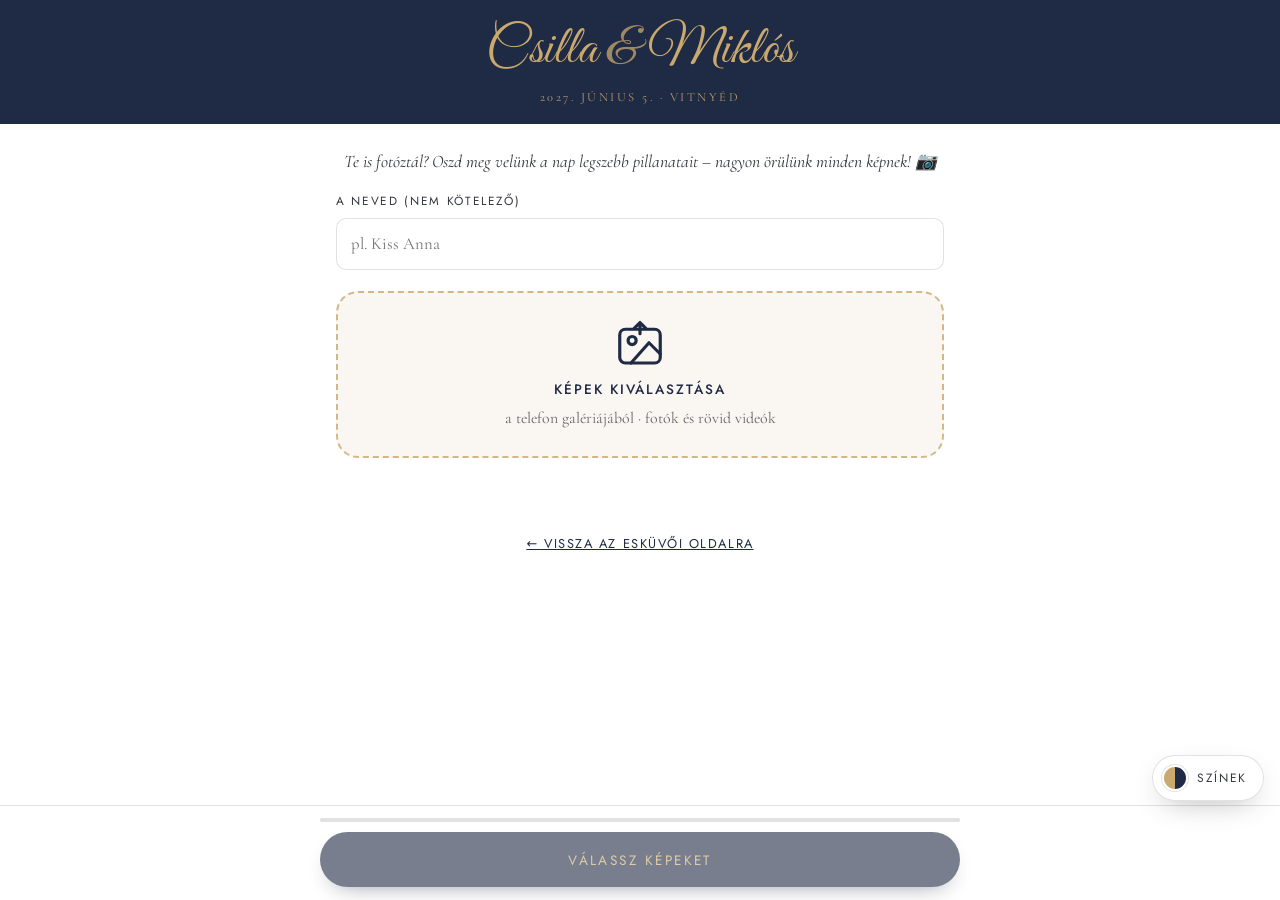
==== foto/index.html @ 5b354f5c "Új színvilág: Smaragd & antik arany Co-Authored-By: Claude Opus 5.5 <noreply@anthropic.com> Claude-S" ====
<!DOCTYPE html>
<html lang="hu">
<head>
  <meta charset="utf-8">
  <meta name="viewport" content="width=device-width, initial-scale=1, viewport-fit=cover">
  <title>Fotók feltöltése · Csilla &amp; Miklós</title>
  <meta name="description" content="Töltsd fel az esküvőn készült fotóidat Csillának és Miklósnak!">
  <meta name="theme-color" content="#1F2A44">
  <meta name="robots" content="noindex">
  <link rel="preconnect" href="https://fonts.googleapis.com">
  <link rel="preconnect" href="https://fonts.gstatic.com" crossorigin>
  <link href="https://fonts.googleapis.com/css2?family=Cormorant+Garamond:ital,wght@0,400;0,600;0,700;1,400&family=Great+Vibes&family=Jost:wght@300;400;500&display=swap" rel="stylesheet">
  <link rel="stylesheet" href="../css/style.css?v=20261104a">
  <style>
    body { min-height: 100svh; display: flex; flex-direction: column; }
    .up-head { background: var(--band); color: var(--band-text); text-align: center; padding: 1.4rem 1rem 1.1rem; }
    .up-head .names { color: var(--band-text); font-size: clamp(2.4rem, 9vw, 3.4rem); line-height: 1.05; }
    .up-head .names span { display: inline; font-size: inherit; }
    .up-head p { margin: .5rem 0 0; letter-spacing: .2em; text-transform: uppercase; font-size: .78rem; opacity: .9; }
    .up-main { flex: 1; width: 100%; max-width: 640px; margin: 0 auto; padding: 1.6rem 1rem 7rem; }
    .up-lead { text-align: center; font-style: italic; margin: 0 0 1.1rem; font-size: 1.1rem; line-height: 1.4; }
    .picker {
      display: grid; place-items: center; gap: .4rem; text-align: center; cursor: pointer;
      border: 2px dashed color-mix(in srgb, var(--rule) 80%, transparent); border-radius: 22px;
      background: var(--tint); padding: 1.6rem 1rem; transition: border-color .2s, background .2s;
    }
    .picker:hover, .picker.drag { border-color: var(--accent); background: color-mix(in srgb, var(--rule) 18%, var(--bg)); }
    .picker svg { width: 54px; height: 54px; color: var(--accent); }
    .picker b { font-family: var(--sans); font-weight: 500; letter-spacing: .14em; text-transform: uppercase; font-size: .85rem; color: var(--accent); }
    .picker small { opacity: .75; }
    .picker input { position: absolute; width: 1px; height: 1px; opacity: 0; }
    .grid { display: grid; grid-template-columns: repeat(auto-fill, minmax(96px, 1fr)); gap: .5rem; margin: 1.2rem 0; }
    .thumb { position: relative; aspect-ratio: 1; border-radius: 12px; overflow: hidden; background: var(--tint); }
    .thumb img, .thumb video { width: 100%; height: 100%; object-fit: cover; display: block; }
    .thumb .x { position: absolute; top: 4px; right: 4px; width: 26px; height: 26px; border-radius: 50%; border: 0; cursor: pointer;
      background: rgba(0,0,0,.55); color: #fff; font-size: 16px; line-height: 26px; padding: 0; }
    .thumb .bar { position: absolute; left: 0; bottom: 0; height: 5px; width: 0; background: var(--band); transition: width .3s; }
    .thumb .st { position: absolute; inset: 0; display: grid; place-items: center; font-size: 1.9rem; color: #fff; background: rgba(0,0,0,.35); opacity: 0; transition: opacity .3s; }
    .thumb.done .st { opacity: 1; background: color-mix(in srgb, var(--band) 55%, transparent); }
    .thumb.err .st { opacity: 1; background: rgba(179,38,30,.6); }
    .thumb.done .x, .thumb.busy .x { display: none; }
    .thumb.busy::after { content: ""; position: absolute; inset: 0; background: rgba(255,255,255,.35); }
    .thumb .vid { position: absolute; left: 6px; bottom: 8px; font-family: var(--sans); font-size: .65rem; color: #fff; background: rgba(0,0,0,.5); padding: 1px 6px; border-radius: 99px; }
    .summary { text-align: center; font-family: var(--sans); font-size: .8rem; letter-spacing: .08em; opacity: .8; min-height: 1.2em; }
    .bar-fixed {
      position: fixed; left: 0; right: 0; bottom: 0; padding: .8rem 1rem max(.8rem, env(safe-area-inset-bottom));
      background: color-mix(in srgb, var(--bg) 92%, transparent); backdrop-filter: blur(8px); border-top: 1px solid var(--line);
    }
    .bar-fixed .btn { display: block; max-width: 640px; margin: 0 auto; width: 100%; }
    .total { height: 4px; max-width: 640px; margin: 0 auto .6rem; background: var(--line); border-radius: 99px; overflow: hidden; }
    .total i { display: block; height: 100%; width: 0; background: var(--band); transition: width .3s; }
    .thanks { text-align: center; padding: 1rem 0; }
    .thanks .script-sub { margin: 0; }
    .back { display: block; text-align: center; margin-top: 1.4rem; font-family: var(--sans); font-size: .8rem; letter-spacing: .12em; text-transform: uppercase; }
    .theme { bottom: 6.2rem; }
  </style>
</head>
<body>
  <header class="up-head">
    <h1 class="names" style="margin:0">Csilla <span style="opacity:.75">&amp;</span> Miklós</h1>
    <p>2027. június 5. · Vitnyéd</p>
  </header>

  <main class="up-main">
    <p class="up-lead">Te is fotóztál? Oszd meg velünk a nap legszebb pillanatait – nagyon örülünk minden képnek! 📷</p>

    <div class="field">
      <label for="who">A neved (nem kötelező)</label>
      <input id="who" type="text" autocomplete="name" placeholder="pl. Kiss Anna">
    </div>

    <label class="picker" id="picker">
      <svg viewBox="0 0 24 24" fill="none" stroke="currentColor" stroke-width="1.4" stroke-linecap="round" stroke-linejoin="round" aria-hidden="true">
        <rect x="3" y="5" width="18" height="15" rx="2.5"/><circle cx="8.5" cy="10" r="1.8"/><path d="m21 16-5-5-8 9"/><path d="M12 2v5M9.5 4.5 12 2l2.5 2.5"/>
      </svg>
      <b>Képek kiválasztása</b>
      <small>a telefon galériájából · fotók és rövid videók</small>
      <input id="files" type="file" accept="image/*,video/*" multiple>
    </label>

    <div class="grid" id="grid"></div>
    <p class="summary" id="summary"></p>
    <div class="thanks" id="thanks" hidden>
      <p class="script-sub">Köszönjük!</p>
      <p>A képeid megérkeztek hozzánk. Ha van még, nyugodtan válassz újakat.</p>
    </div>
    <a class="back" href="../">← Vissza az esküvői oldalra</a>
  </main>

  <div class="bar-fixed">
    <div class="total"><i id="total"></i></div>
    <button class="btn btn--wide" id="send" disabled>Válassz képeket</button>
  </div>

  <!-- Színválasztó (ugyanaz, mint a főoldalon) -->
  <div class="theme" id="theme">
    <button class="theme__toggle" id="themeToggle" aria-expanded="false" aria-controls="themePanel" title="Színvilág választása">
      <span class="theme__dot"></span><span class="theme__label">Színek</span>
    </button>
    <div class="theme__panel" id="themePanel" hidden><p>Válassz színvilágot</p><div class="theme__list" id="themeList"></div></div>
  </div>

  <script src="../js/config.js?v=20261104a"></script>
  <script src="upload.js?v=20261103c"></script>
</body>
</html>
---- css/style.css ----
/* ==========================================================
   Csilla & Miklós – esküvői weboldal
   A színeket a js/config.js palettái állítják (CSS változók).
   ========================================================== */

:root {
  --bg: #FFFFFF;
  --band: #1F2A44;
  --band-text: #C9A96E;
  --accent: #1F2A44;
  --rule: #C9A96E;
  --text: #33363D;
  --tint: color-mix(in srgb, var(--rule) 10%, var(--bg));
  --card: color-mix(in srgb, #fff 70%, var(--bg));
  --line: color-mix(in srgb, var(--text) 14%, transparent);

  --script: "Great Vibes", cursive;
  --serif: "Cormorant Garamond", Georgia, serif;
  --sans: "Jost", system-ui, sans-serif;

  --radius: 14px;
  --maxw: 1100px;
  --ease: cubic-bezier(.2,.7,.2,1);
}

*, *::before, *::after { box-sizing: border-box; }
html { scroll-behavior: smooth; scroll-padding-top: 72px; overflow-x: clip; }
body { overflow-x: clip; }
body {
  margin: 0;
  background: var(--bg);
  color: var(--text);
  font-family: var(--serif);
  font-size: 19px;
  line-height: 1.55;
  -webkit-font-smoothing: antialiased;
  transition: background .5s var(--ease), color .5s var(--ease);
}
img { max-width: 100%; display: block; }
a { color: var(--accent); }

/* ---------- Navigáció ---------- */
.nav {
  position: sticky; top: 0; z-index: 50;
  display: flex; align-items: center; justify-content: space-between; gap: 1rem;
  padding: .7rem clamp(1rem, 4vw, 2.5rem);
  background: color-mix(in srgb, var(--band) 94%, transparent);
  backdrop-filter: blur(10px); -webkit-backdrop-filter: blur(10px);
  box-shadow: 0 6px 24px -14px rgba(0,0,0,.45);
  transition: background .5s var(--ease);
}
.nav__brand {
  font-family: var(--script); font-size: 1.9rem; line-height: 1;
  color: var(--band-text); text-decoration: none; white-space: nowrap;
}
.nav__brand span { color: var(--band-text); opacity: .75; }
.nav__links {
  display: flex; gap: clamp(.6rem, 2vw, 1.6rem); align-items: center;
  overflow-x: auto; scrollbar-width: none;
}
.nav__links::-webkit-scrollbar { display: none; }
.nav__links a {
  font-family: var(--sans); font-size: .78rem; letter-spacing: .14em; text-transform: uppercase;
  color: var(--band-text); opacity: .85; text-decoration: none; white-space: nowrap; padding: .3rem 0;
  transition: opacity .2s;
}
.nav__links a:hover { opacity: 1; }
.nav__cta { border: 1px solid var(--band-text); border-radius: 999px; padding: .35rem .9rem !important; opacity: 1 !important; }
.nav__cta:hover { background: var(--band-text); color: var(--band) !important; }

/* ---------- Nyitókép ---------- */
.hero {
  position: relative;
  max-width: var(--maxw); margin: 0 auto;
  display: grid; grid-template-columns: minmax(240px, 38%) 1fr;
  gap: clamp(1.5rem, 5vw, 4rem); align-items: center;
  padding: clamp(2rem, 6vw, 5rem) clamp(1rem, 4vw, 2.5rem);
  min-height: min(calc(100svh - 60px), 880px);
}
.hero__photo { position: relative; z-index: 1; }
.hero__photo img {
  width: 100%; aspect-ratio: 3/7.6; object-fit: cover; object-position: 50% 40%;
  filter: grayscale(1) contrast(1.08);
  border: 8px solid var(--card); box-shadow: 0 18px 50px -20px rgba(0,0,0,.35);
}
.band {
  position: absolute; left: 0; right: 0; top: clamp(4rem, 9vw, 8rem); z-index: 2;
  height: clamp(64px, 9vw, 96px);
  background: var(--band);
  display: flex; align-items: center; justify-content: center;
  box-shadow: 0 10px 30px -18px rgba(0,0,0,.5);
  transition: background .5s var(--ease);
}
.band span { font-family: var(--script); color: var(--band-text); font-size: clamp(2rem, 5vw, 3.4rem); transition: color .5s var(--ease); }
.hero__text { text-align: center; position: relative; z-index: 3; padding-top: clamp(3rem, 7vw, 6rem); }
.eyebrow { font-size: 1.05rem; margin: 0 0 1rem; }
.names { margin: 0; font-weight: 400; font-family: var(--script); color: var(--accent); line-height: .95; }
.names span { display: block; font-size: clamp(4rem, 10vw, 7rem); }
.names .amp { font-size: clamp(2.4rem, 5vw, 3.6rem); color: var(--rule); }
.daterow {
  display: inline-grid; grid-template-columns: 1fr auto 1fr; align-items: center;
  margin: 1.8rem auto .4rem; font-family: var(--serif);
}
.daterow span { font-weight: 600; letter-spacing: .22em; text-transform: uppercase; font-size: 1rem; padding: 0 1.1rem; }
.daterow span:first-child { text-align: right; }
.daterow b {
  font-size: 3rem; color: var(--accent); font-weight: 700; line-height: 1;
  padding: .1rem 1.1rem; border-left: 1px solid var(--rule); border-right: 1px solid var(--rule);
  font-variant-numeric: lining-nums;
}
.year { letter-spacing: .25em; text-transform: uppercase; font-size: .85rem; margin: .4rem 0 1.4rem; }
.year em { text-transform: none; letter-spacing: 0; font-size: 1.1rem; }

.countdown { display: flex; justify-content: center; gap: .6rem; margin: 0 0 1.8rem; flex-wrap: wrap; }
.countdown div {
  min-width: 70px; padding: .6rem .5rem; border-radius: var(--radius);
  background: var(--card); border: 1px solid var(--line);
}
.countdown b { display: block; font-size: 1.8rem; color: var(--accent); line-height: 1.1; font-variant-numeric: lining-nums tabular-nums; }
.countdown small { font-family: var(--sans); font-size: .62rem; letter-spacing: .16em; text-transform: uppercase; }

.btn {
  display: inline-block; cursor: pointer; border: 0;
  font-family: var(--sans); font-size: .85rem; letter-spacing: .18em; text-transform: uppercase;
  color: var(--band-text); background: var(--band);
  padding: 1rem 2.2rem; border-radius: 999px; text-decoration: none;
  box-shadow: 0 10px 24px -14px var(--band);
  transition: transform .2s var(--ease), box-shadow .2s var(--ease), background .5s var(--ease);
}
.btn:hover { transform: translateY(-2px); box-shadow: 0 16px 30px -14px var(--band); }
.btn:disabled { opacity: .6; cursor: wait; transform: none; }
.btn--wide { width: 100%; padding: 1.1rem; }

/* ---------- Szekciók ---------- */
.section { padding: clamp(3.5rem, 9vw, 7rem) clamp(1rem, 4vw, 2.5rem); }
.section > * { max-width: var(--maxw); margin-left: auto; margin-right: auto; }
.section--tint { background: var(--tint); }
.title {
  text-align: center; margin: 0 auto .3rem; font-weight: 600; color: var(--accent);
  letter-spacing: .22em; text-transform: uppercase; font-size: clamp(1.3rem, 3vw, 1.8rem);
}
.title::after { content: ""; display: block; width: 56px; height: 1px; margin: 1rem auto 0; background: var(--rule); }
.script-sub { text-align: center; font-family: var(--script); font-size: 2.2rem; color: var(--rule); margin: .6rem 0 2rem; }
.lead { text-align: center; max-width: 620px !important; margin: 1.2rem auto 2.5rem !important; font-style: italic; }

/* helyszín kártyák */
.cards { display: grid; grid-template-columns: repeat(auto-fit, minmax(260px, 1fr)); gap: 1.4rem; }
.card {
  background: var(--card); border: 1px solid var(--line); border-radius: var(--radius);
  padding: 2rem 1.6rem; text-align: center;
}
.card h3 { margin: 0; font-family: var(--sans); font-weight: 400; font-size: .78rem; letter-spacing: .2em; text-transform: uppercase; }
.card .place { font-size: 1.7rem; color: var(--accent); margin: .4rem 0 .2rem; font-weight: 600; }
.card .when { font-style: italic; margin: 0 0 1.2rem; }
.card a { font-family: var(--sans); font-size: .78rem; letter-spacing: .14em; text-transform: uppercase; text-decoration: none; border-bottom: 1px solid var(--rule); padding-bottom: 2px; }

/* idővonal */
.timeline { list-style: none; padding: 0; margin: 2.5rem auto 0; max-width: 560px !important; position: relative; }
.timeline::before { content: ""; position: absolute; left: 50%; top: 1.6rem; bottom: 1.6rem; width: 1px; background: var(--rule); }
.timeline li { display: grid; grid-template-columns: 1fr 58px 1fr; align-items: center; margin: 0 0 1.4rem; }
.timeline .ico {
  width: 58px; height: 58px; border-radius: 50%; justify-self: center; position: relative; z-index: 1;
  display: grid; place-items: center; color: var(--accent);
  background: var(--bg); border: 1.5px solid var(--rule);
  transition: transform .3s var(--ease), background .3s, color .3s;
}
.timeline .ico svg { width: 30px; height: 30px; }
.timeline li:hover .ico { transform: scale(1.08); background: var(--band); color: var(--band-text); border-color: var(--band); }
.timeline .t { text-align: right; font-size: 1.7rem; font-weight: 700; color: var(--accent); padding-right: 1rem; font-variant-numeric: lining-nums; }
.timeline .d { padding-left: 1rem; }
.timeline .d b { display: block; font-family: var(--sans); font-weight: 500; letter-spacing: .16em; text-transform: uppercase; font-size: .8rem; }
.timeline .d i { font-size: 1rem; }

/* földgömb */
.globe-wrap { display: grid; grid-template-columns: minmax(0, 1.1fr) minmax(0, 1fr); gap: clamp(1.2rem, 3vw, 2.5rem); align-items: start; }
.globe {
  width: 100%; max-width: 620px; aspect-ratio: 1; margin: 0 auto;
  cursor: grab; touch-action: pan-y; border-radius: 50%;
  background: radial-gradient(circle at 50% 50%, color-mix(in srgb, var(--rule) 22%, transparent), transparent 68%);
}
.globe:active { cursor: grabbing; }
.globe canvas { outline: none; }

.flag { width: 26px; height: 17px; flex: none; border-radius: 3px; box-shadow: 0 0 0 1px rgba(0,0,0,.12); display: inline-block; }
.flag--txt { font-family: var(--sans); font-size: .62rem; display: inline-grid; place-items: center; background: var(--tint); }

.trips { display: grid; gap: 1.1rem; align-content: start; min-width: 0; }
.trip-chips { list-style: none; margin: 0; padding: 0; display: flex; flex-wrap: wrap; gap: .45rem; }
.trip-chips button {
  display: inline-flex; align-items: center; gap: .5rem; cursor: pointer;
  font: inherit; font-size: 1rem; color: var(--text); background: var(--card);
  border: 1px solid var(--line); border-radius: 999px; padding: .4rem .85rem .4rem .5rem;
  transition: border-color .2s, background .2s, color .2s;
}
.trip-chips .flag { width: 22px; height: 15px; border-radius: 50px / 30px; }
.trip-chips button:hover { border-color: var(--accent); }
.trip-chips button[aria-pressed=true] { background: var(--band); color: var(--band-text); border-color: var(--band); }

.trip-detail {
  background: var(--card); border: 1px solid var(--line); border-radius: calc(var(--radius) + 4px);
  padding: 1rem; min-height: 260px;
}
.trip-detail.swap { animation: swapIn .45s var(--ease); }
@keyframes swapIn { from { opacity: 0; transform: translateY(10px); } }
.trip-head { display: flex; align-items: center; gap: .8rem; margin: .1rem .2rem .9rem; }
.trip-head .flag { width: 34px; height: 23px; }
.trip-head h3 { margin: 0; font-size: 1.5rem; font-weight: 600; color: var(--accent); line-height: 1.1; }
.trip-head small { font-family: var(--sans); font-size: .7rem; letter-spacing: .12em; text-transform: uppercase; opacity: .75; }

.tiles { display: grid; grid-template-columns: repeat(3, 1fr); grid-auto-rows: 1fr; gap: .5rem; }
.tile {
  position: relative; aspect-ratio: 1; padding: 0; border: 0; border-radius: 10px; overflow: hidden;
  cursor: zoom-in; background: var(--tint);
  animation: tileIn .5s var(--ease) both;
}
.tile:nth-child(2) { animation-delay: .05s; } .tile:nth-child(3) { animation-delay: .1s; }
.tile:nth-child(4) { animation-delay: .15s; } .tile:nth-child(5) { animation-delay: .2s; }
.tile:nth-child(n+6) { animation-delay: .25s; }
@keyframes tileIn { from { opacity: 0; transform: scale(.94); } }
.tile img { width: 100%; height: 100%; object-fit: cover; transition: transform .5s var(--ease); }
.tile:hover img { transform: scale(1.06); }
/* elrendezés a képek számától függően */
.tiles--1 { grid-template-columns: 1fr; }
.tiles--1 .tile { aspect-ratio: 4/3; }
.tiles--2 { grid-template-columns: 1fr 1fr; }
.tiles--2 .tile { aspect-ratio: 3/4; }
.tiles--3 .tile:first-child, .tiles--5 .tile:first-child { grid-column: span 2; grid-row: span 2; }
.tiles--4 { grid-template-columns: 1fr 1fr; }
.tile--empty {
  grid-column: 1 / -1; aspect-ratio: 2/1; cursor: default; animation: none;
  display: grid; place-items: center; text-align: center; font-style: italic;
  border: 1.5px dashed color-mix(in srgb, var(--rule) 70%, transparent); background: var(--tint);
}

/* rajzszög a földgömbön */
.pin { cursor: pointer; pointer-events: auto; transform: translate(-50%, -100%); transition: transform .2s var(--ease); }
.pin:hover, .pin.is-active { transform: translate(-50%, -100%) scale(1.3); }
.pin.is-active .pin__label { opacity: 1; }
.pin svg { width: 30px; height: 40px; filter: drop-shadow(0 3px 3px rgba(0,0,0,.45)); }
.pin__label {
  position: absolute; left: 50%; bottom: 100%; transform: translateX(-50%);
  white-space: nowrap; font-family: var(--sans); font-size: 11px; letter-spacing: .08em;
  color: #fff; background: rgba(0,0,0,.55); padding: 2px 7px; border-radius: 999px; margin-bottom: 4px;
  opacity: 0; transition: opacity .2s;
}
.pin:hover .pin__label { opacity: 1; }

/* galéria */
.gallery { columns: 3 260px; column-gap: 1rem; }
.gallery button {
  display: block; width: 100%; margin: 0 0 1rem; padding: 0; border: 0; cursor: zoom-in;
  background: none; border-radius: 10px; overflow: hidden; break-inside: avoid;
}
.gallery img { width: 100%; height: auto; transition: transform .5s var(--ease), filter .5s; }
.gallery button:hover img { transform: scale(1.04); }

.share-cta { text-align: center; margin-top: 2.5rem !important; max-width: 560px !important; }
.share-cta .script-sub { margin: 0 0 .2rem; }
.share-cta p { margin: 0 0 1.4rem; }

/* ---------- Visszajelzés ---------- */
.rsvp {
  max-width: 640px !important; background: var(--card); border: 1px solid var(--line);
  border-radius: calc(var(--radius) + 6px); padding: clamp(1.4rem, 4vw, 2.6rem);
  box-shadow: 0 20px 60px -40px rgba(0,0,0,.35);
}
.field { border: 0; padding: 0; margin: 0 0 1.3rem; min-width: 0; }
.field label, .field legend {
  display: block; font-family: var(--sans); font-size: .74rem; letter-spacing: .14em; text-transform: uppercase;
  margin-bottom: .45rem; padding: 0;
}
.field-row { display: grid; grid-template-columns: 1fr 1fr; gap: 1rem; }
input[type=text], input[type=email], input[type=tel], input[type=number], textarea {
  width: 100%; font: inherit; font-size: 1.05rem; color: var(--text);
  background: var(--bg); border: 1px solid var(--line); border-radius: 10px;
  padding: .75rem .9rem; transition: border-color .2s, box-shadow .2s; font-variant-numeric: lining-nums;
}
input:focus, textarea:focus { outline: none; border-color: var(--accent); box-shadow: 0 0 0 3px color-mix(in srgb, var(--accent) 18%, transparent); }
.choice { display: flex; gap: .6rem; flex-wrap: wrap; margin-bottom: .6rem; }
.choice label { margin: 0; cursor: pointer; text-transform: none; letter-spacing: 0; font-family: var(--serif); font-size: 1.05rem; }
.choice input { position: absolute; opacity: 0; pointer-events: none; }
.choice span {
  display: inline-block; padding: .55rem 1.1rem; border-radius: 999px;
  border: 1px solid var(--line); background: var(--bg); transition: all .2s;
}
.choice input:checked + span { background: var(--band); color: var(--band-text); border-color: var(--band); }
.choice input:focus-visible + span { box-shadow: 0 0 0 3px color-mix(in srgb, var(--accent) 25%, transparent); }
.if-yes { overflow: hidden; transition: opacity .3s; }
.if-yes.is-hidden { display: none; }
.hp { position: absolute; left: -9999px; width: 1px; height: 1px; opacity: 0; }
.note { margin: -.1rem 0 .7rem; font-style: italic; font-size: 1rem; line-height: 1.4; }
.form-msg { text-align: center; margin: 1rem 0 0; min-height: 1.5em; font-style: italic; }
.form-msg.ok { color: var(--accent); font-size: 1.2rem; }
.form-msg.err { color: #B3261E; }
.field.invalid input, .field.invalid .choice span { border-color: #B3261E; }

/* ---------- Lábléc ---------- */
.footer { text-align: center; padding: 3rem 1rem 6rem; background: var(--band); color: var(--band-text); transition: background .5s; }
.footer .script-sub { color: var(--band-text); margin: 0; font-size: 2.6rem; }
.footer p { margin: .2rem 0; letter-spacing: .2em; text-transform: uppercase; font-size: .8rem; }
.footer p.script-sub { letter-spacing: 0; text-transform: none; font-size: 2.6rem; }

/* ---------- Színválasztó ---------- */
.theme { position: fixed; right: max(1rem, env(safe-area-inset-right)); bottom: max(1rem, env(safe-area-inset-bottom)); z-index: 60; }
.theme__toggle {
  display: flex; align-items: center; gap: .55rem; cursor: pointer;
  font-family: var(--sans); font-size: .75rem; letter-spacing: .14em; text-transform: uppercase;
  color: var(--text); background: var(--card); border: 1px solid var(--line);
  border-radius: 999px; padding: .55rem 1rem .55rem .55rem;
  box-shadow: 0 10px 30px -12px rgba(0,0,0,.35);
}
.theme__dot { width: 26px; height: 26px; border-radius: 50%; background: conic-gradient(var(--band) 0 50%, var(--rule) 50% 100%); border: 2px solid var(--bg); box-shadow: 0 0 0 1px var(--line); }
.theme__panel {
  position: absolute; right: 0; bottom: calc(100% + .7rem); width: min(320px, calc(100vw - 2rem));
  background: var(--card); border: 1px solid var(--line); border-radius: 18px; padding: 1rem;
  box-shadow: 0 24px 60px -20px rgba(0,0,0,.45);
}
.theme__panel p { margin: 0 0 .7rem; font-family: var(--sans); font-size: .72rem; letter-spacing: .16em; text-transform: uppercase; }
.theme__list { display: grid; gap: .35rem; max-height: min(60vh, 520px); overflow: auto; }
.theme__opt {
  display: flex; align-items: center; gap: .7rem; width: 100%; cursor: pointer; text-align: left;
  font: inherit; font-size: 1rem; color: var(--text); background: none;
  border: 1px solid transparent; border-radius: 12px; padding: .45rem .5rem;
}
.theme__opt:hover { background: var(--tint); }
.theme__opt[aria-pressed=true] { border-color: var(--accent); }
.swatch { display: flex; flex: none; }
.swatch i { width: 18px; height: 18px; border-radius: 50%; margin-right: -5px; border: 2px solid #fff; box-shadow: 0 0 0 1px rgba(0,0,0,.08); }

/* ---------- Képnéző ---------- */
.lightbox {
  position: fixed; inset: 0; z-index: 100;
  background: rgba(12,12,14,.94);
  display: grid; grid-template-columns: 60px 1fr 60px; grid-template-rows: 1fr auto; align-items: center;
  padding: max(1rem, env(safe-area-inset-top)) .5rem max(1rem, env(safe-area-inset-bottom));
  animation: fade .25s var(--ease);
}
.lightbox[hidden] { display: none; }
@keyframes fade { from { opacity: 0; } }
.lb__fig { margin: 0; text-align: center; color: #eee; min-width: 0; }
.lb__fig img { max-width: 100%; max-height: calc(100svh - 170px); margin: 0 auto; border-radius: 6px; object-fit: contain; }
.lb__fig figcaption { margin-top: .7rem; font-style: italic; }
.lb__close { position: absolute; top: max(.5rem, env(safe-area-inset-top)); right: .8rem; font-size: 2.4rem; }
.lb__close, .lb__nav { background: none; border: 0; color: #fff; cursor: pointer; line-height: 1; opacity: .8; }
.lb__close:hover, .lb__nav:hover { opacity: 1; }
.lb__nav { font-size: 3.2rem; }
.lb__thumbs { grid-column: 1 / -1; display: flex; gap: .4rem; justify-content: center; overflow-x: auto; padding: .8rem 0 0; }
.lb__thumbs button { flex: none; width: 54px; height: 54px; padding: 0; border: 2px solid transparent; border-radius: 6px; overflow: hidden; cursor: pointer; opacity: .55; background: none; }
.lb__thumbs button[aria-current=true] { border-color: #fff; opacity: 1; }
.lb__thumbs img { width: 100%; height: 100%; object-fit: cover; }

/* ---------- Értesítés ---------- */
.toast {
  position: fixed; left: 50%; bottom: 5.5rem; transform: translate(-50%, 20px); z-index: 90;
  background: var(--band); color: var(--band-text); padding: .8rem 1.3rem; border-radius: 999px;
  font-size: 1rem; box-shadow: 0 14px 30px -12px rgba(0,0,0,.45); opacity: 0; pointer-events: none;
  transition: opacity .3s var(--ease), transform .3s var(--ease); max-width: calc(100vw - 2rem); text-align: center;
}
.toast.show { opacity: 1; transform: translate(-50%, 0); }

/* ---------- Megjelenés animáció ---------- */
.reveal { opacity: 0; transform: translateY(24px); transition: opacity .9s var(--ease), transform .9s var(--ease); }
.reveal.in { opacity: 1; transform: none; }

/* ---------- Mobil ---------- */
@media (max-width: 820px) {
  body { font-size: 18px; }
  .nav__links a:not(.nav__cta) { display: none; }
  .hero { grid-template-columns: 1fr; text-align: center; min-height: auto; padding-top: 1.5rem; }
  .hero__photo { width: min(72%, 300px); margin: 0 auto; }
  .hero__photo img { aspect-ratio: 3/4.2; }
  .band { top: 3.6rem; }
  .hero__text { padding-top: 0; }
  .daterow span { padding: 0 .7rem; font-size: .85rem; letter-spacing: .16em; }
  .daterow b { font-size: 2.4rem; padding: .1rem .8rem; }
  .globe-wrap { grid-template-columns: 1fr; }
  .trip-detail { min-height: 0; }
  .timeline .t { font-size: 1.35rem; }
  .timeline .ico { width: 50px; height: 50px; }
  .timeline .ico svg { width: 26px; height: 26px; }
  .lightbox { grid-template-columns: 40px 1fr 40px; }
  .lb__nav { font-size: 2.4rem; }
}
@media (max-width: 480px) {
  .field-row { grid-template-columns: 1fr; gap: 0; }
  .countdown div { min-width: 62px; }
  .theme__label { display: none; }
  .theme__toggle { padding: .45rem; }
}
@media (prefers-reduced-motion: reduce) {
  * { transition: none !important; animation: none !important; scroll-behavior: auto !important; }
  .reveal { opacity: 1; transform: none; }
}
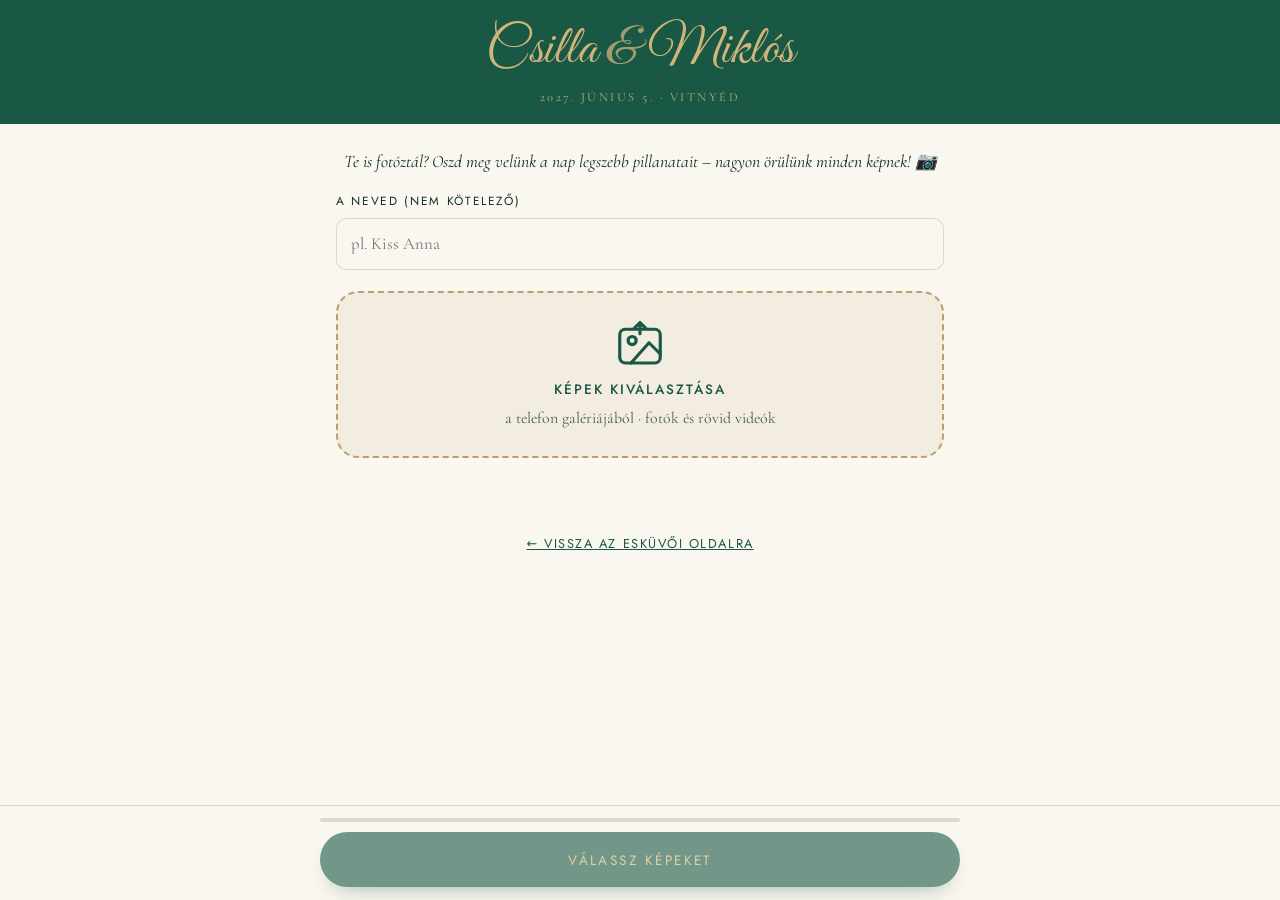
==== commit 7563a1a7: "18:30 Csoportképek; mobil nap menete és földgömb nagyítás; végleges smaragd szín; intro minden megny" ====
--- a/foto/index.html
+++ b/foto/index.html
@@ -5,12 +5,12 @@
   <meta name="viewport" content="width=device-width, initial-scale=1, viewport-fit=cover">
   <title>Fotók feltöltése · Csilla &amp; Miklós</title>
   <meta name="description" content="Töltsd fel az esküvőn készült fotóidat Csillának és Miklósnak!">
-  <meta name="theme-color" content="#1F2A44">
+  <meta name="theme-color" content="#185844">
   <meta name="robots" content="noindex">
   <link rel="preconnect" href="https://fonts.googleapis.com">
   <link rel="preconnect" href="https://fonts.gstatic.com" crossorigin>
   <link href="https://fonts.googleapis.com/css2?family=Cormorant+Garamond:ital,wght@0,400;0,600;0,700;1,400&family=Great+Vibes&family=Jost:wght@300;400;500&display=swap" rel="stylesheet">
-  <link rel="stylesheet" href="../css/style.css?v=20261104a">
+  <link rel="stylesheet" href="../css/style.css?v=20261107f">
   <style>
     body { min-height: 100svh; display: flex; flex-direction: column; }
     .up-head { background: var(--band); color: var(--band-text); text-align: center; padding: 1.4rem 1rem 1.1rem; }
@@ -92,15 +92,8 @@
     <button class="btn btn--wide" id="send" disabled>Válassz képeket</button>
   </div>
 
-  <!-- Színválasztó (ugyanaz, mint a főoldalon) -->
-  <div class="theme" id="theme">
-    <button class="theme__toggle" id="themeToggle" aria-expanded="false" aria-controls="themePanel" title="Színvilág választása">
-      <span class="theme__dot"></span><span class="theme__label">Színek</span>
-    </button>
-    <div class="theme__panel" id="themePanel" hidden><p>Válassz színvilágot</p><div class="theme__list" id="themeList"></div></div>
-  </div>
 
-  <script src="../js/config.js?v=20261104a"></script>
-  <script src="upload.js?v=20261103c"></script>
+  <script src="../js/config.js?v=20261107f"></script>
+  <script src="upload.js?v=20261107f"></script>
 </body>
 </html>
--- a/css/style.css
+++ b/css/style.css
@@ -4,12 +4,12 @@
    ========================================================== */
 
 :root {
-  --bg: #FFFFFF;
-  --band: #1F2A44;
-  --band-text: #C9A96E;
-  --accent: #1F2A44;
-  --rule: #C9A96E;
-  --text: #33363D;
+  --bg: #FAF7F0;
+  --band: #185844;
+  --band-text: #D2B57A;
+  --accent: #185844;
+  --rule: #B08A4F;
+  --text: #102F27;
   --tint: color-mix(in srgb, var(--rule) 10%, var(--bg));
   --card: color-mix(in srgb, #fff 70%, var(--bg));
   --line: color-mix(in srgb, var(--text) 14%, transparent);
@@ -79,7 +79,7 @@
 }
 .hero__photo { position: relative; z-index: 1; }
 .hero__photo img {
-  width: 100%; aspect-ratio: 3/7.6; object-fit: cover; object-position: 50% 40%;
+  width: 100%; aspect-ratio: 3/7.6; object-fit: cover; object-position: 56% 40%;
   filter: grayscale(1) contrast(1.08);
   border: 8px solid var(--card); box-shadow: 0 18px 50px -20px rgba(0,0,0,.35);
 }
@@ -157,7 +157,7 @@
 /* idővonal */
 .timeline { list-style: none; padding: 0; margin: 2.5rem auto 0; max-width: 560px !important; position: relative; }
 .timeline::before { content: ""; position: absolute; left: 50%; top: 1.6rem; bottom: 1.6rem; width: 1px; background: var(--rule); }
-.timeline li { display: grid; grid-template-columns: 1fr 58px 1fr; align-items: center; margin: 0 0 1.4rem; }
+.timeline li { display: grid; grid-template-columns: minmax(0,1fr) 58px minmax(0,1fr); align-items: center; margin: 0 0 1.4rem; }
 .timeline .ico {
   width: 58px; height: 58px; border-radius: 50%; justify-self: center; position: relative; z-index: 1;
   display: grid; place-items: center; color: var(--accent);
@@ -179,6 +179,15 @@
   background: radial-gradient(circle at 50% 50%, color-mix(in srgb, var(--rule) 22%, transparent), transparent 68%);
 }
 .globe:active { cursor: grabbing; }
+.globe-box { position: relative; width: 100%; min-width: 0; max-width: 620px; margin: 0 auto; }
+.globe-zoom { position: absolute; right: 4px; bottom: 4px; display: grid; gap: 8px; z-index: 2; }
+.globe-zoom button {
+  width: 42px; height: 42px; border-radius: 50%; border: 1px solid var(--rule); cursor: pointer;
+  background: color-mix(in srgb, var(--bg) 88%, transparent); color: var(--accent);
+  font: 500 1.45rem/1 var(--sans); display: grid; place-items: center; box-shadow: 0 6px 16px -8px rgba(0,0,0,.35);
+  -webkit-tap-highlight-color: transparent; touch-action: manipulation;
+}
+.globe-zoom button:hover, .globe-zoom button:active { background: var(--band); color: var(--band-text); border-color: var(--band); }
 .globe canvas { outline: none; }
 
 .flag { width: 26px; height: 17px; flex: none; border-radius: 3px; box-shadow: 0 0 0 1px rgba(0,0,0,.12); display: inline-block; }
@@ -236,6 +245,18 @@
 .pin { cursor: pointer; pointer-events: auto; transform: translate(-50%, -100%); transition: transform .2s var(--ease); }
 .pin:hover, .pin.is-active { transform: translate(-50%, -100%) scale(1.3); }
 .pin.is-active .pin__label { opacity: 1; }
+.pin.is-active { transform: translate(-50%, -100%) scale(1.15); }
+.pin.is-focus { transform: translate(-50%, -100%) scale(1.35); z-index: 2; }
+.chip-n { font-family: var(--sans); font-size: .7rem; min-width: 1.3rem; height: 1.3rem; display: inline-grid; place-items: center;
+  border-radius: 99px; background: var(--tint); color: var(--accent); margin-left: .1rem; }
+.trip-chips button[aria-pressed=true] .chip-n { background: var(--band-text); color: var(--band); }
+.trip-place { margin-top: .9rem; padding-top: .8rem; border-top: 1px solid var(--line); scroll-margin-top: 90px; }
+.trip-place:first-of-type { margin-top: 0; padding-top: 0; border-top: 0; }
+.trip-place h4 { display: flex; align-items: center; gap: .5rem; margin: 0 .2rem .6rem; font-size: 1.15rem; font-weight: 600; color: var(--accent); }
+.trip-place h4 small { margin-left: auto; font-family: var(--sans); font-size: .65rem; letter-spacing: .12em; text-transform: uppercase; color: var(--text); opacity: .7; font-weight: 400; }
+.trip-place .dot { width: 9px; height: 9px; border-radius: 50%; background: var(--band); flex: none; }
+.trip-place.is-focus h4 { text-decoration: underline; text-decoration-color: var(--rule); text-underline-offset: 4px; }
+.trip-place .tile--empty { aspect-ratio: 3/1; }
 .pin svg { width: 30px; height: 40px; filter: drop-shadow(0 3px 3px rgba(0,0,0,.45)); }
 .pin__label {
   position: absolute; left: 50%; bottom: 100%; transform: translateX(-50%);
@@ -364,16 +385,17 @@
 
 /* ---------- Mobil ---------- */
 @media (max-width: 820px) {
+  .br-d { display: none; }
   body { font-size: 18px; }
   .nav__links a:not(.nav__cta) { display: none; }
   .hero { grid-template-columns: 1fr; text-align: center; min-height: auto; padding-top: 1.5rem; }
   .hero__photo { width: min(72%, 300px); margin: 0 auto; }
-  .hero__photo img { aspect-ratio: 3/4.2; }
+  .hero__photo img { aspect-ratio: 3/4.2; object-position: 56% 24%; }
   .band { top: 3.6rem; }
   .hero__text { padding-top: 0; }
   .daterow span { padding: 0 .7rem; font-size: .85rem; letter-spacing: .16em; }
   .daterow b { font-size: 2.4rem; padding: .1rem .8rem; }
-  .globe-wrap { grid-template-columns: 1fr; }
+  .globe-wrap { grid-template-columns: minmax(0, 1fr); }
   .trip-detail { min-height: 0; }
   .timeline .t { font-size: 1.35rem; }
   .timeline .ico { width: 50px; height: 50px; }
@@ -381,6 +403,15 @@
   .lightbox { grid-template-columns: 40px 1fr 40px; }
   .lb__nav { font-size: 2.4rem; }
 }
+@media (max-width: 600px) {
+  .timeline { max-width: 100% !important; }
+  .timeline::before { left: calc(4.4rem + 25px); }
+  .timeline li { grid-template-columns: 4.4rem 50px minmax(0,1fr); }
+  .timeline .t { font-size: 1.25rem; padding-right: .7rem; }
+  .timeline .d { padding-left: .8rem; }
+  .timeline .d b { letter-spacing: .1em; font-size: .74rem; overflow-wrap: anywhere; }
+  .timeline .d i { font-size: .95rem; line-height: 1.3; display: block; }
+}
 @media (max-width: 480px) {
   .field-row { grid-template-columns: 1fr; gap: 0; }
   .countdown div { min-width: 62px; }
